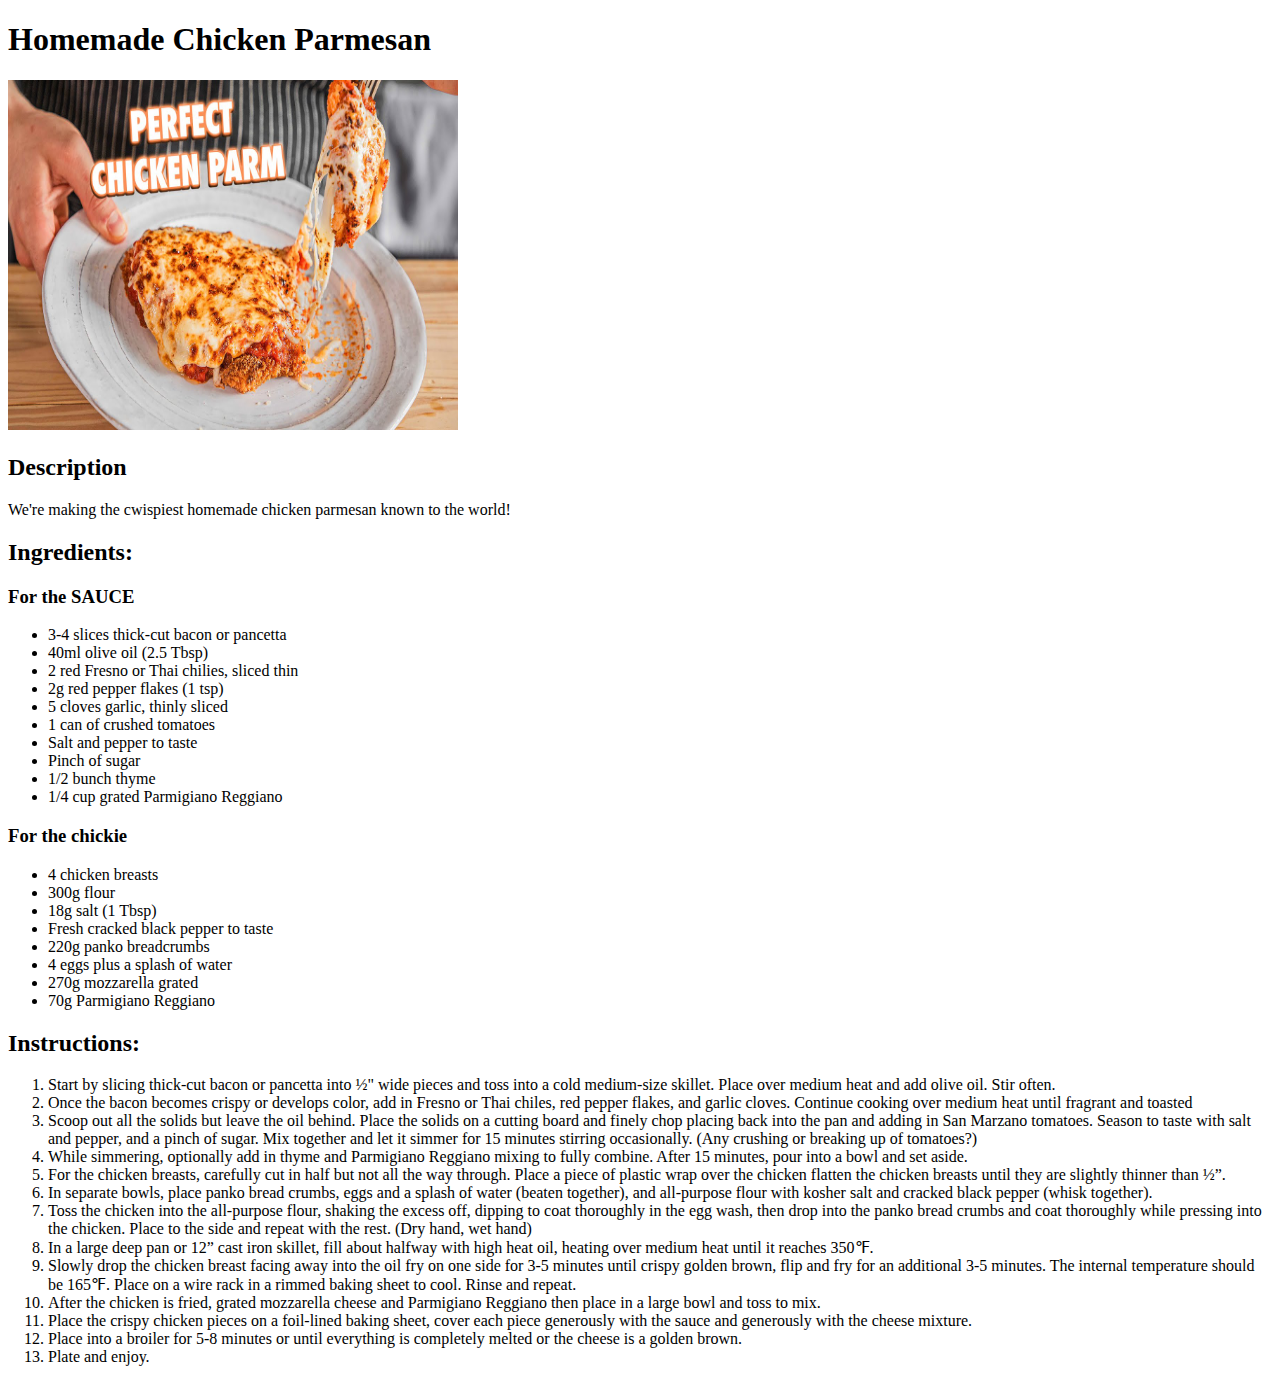
==== odin-recipes/recipes/chicken-parm.html @ ce9359c3 "Add chicken parm recipe, change to Joshy poos recipes" ====
<!DOCTYPE html>
<html lang="en">
<head>
    <meta charset="UTF-8">
    <meta http-equiv="X-UA-Compatible" content="IE=edge">
    <meta name="viewport" content="width=device-width, initial-scale=1.0">
    <title>Chicken Parmesan</title>
</head>
<body>
    <h1>Homemade Chicken Parmesan</h1>
    <img src="./chicken-img.jpg" height="350" width="450">
    <h2>Description</h2>
    <p>We're making the cwispiest homemade chicken parmesan known to the world!</p>
    <h2>Ingredients:</h2>
    <h3>For the SAUCE</h3>
    <ul>
        <li>3-4 slices thick-cut bacon or pancetta</li>
        <li>40ml olive oil (2.5 Tbsp)</li>
        <li>2 red Fresno or Thai chilies, sliced thin</li>
        <li>2g red pepper flakes (1 tsp)</li>
        <li>5 cloves garlic, thinly sliced</li>
        <li>1 can of crushed tomatoes</li>
        <li>Salt and pepper to taste</li>
        <li>Pinch of sugar</li>
        <li>1/2 bunch thyme</li>
        <li>1/4 cup grated Parmigiano  Reggiano </li>
    </ul>
    <h3>For the chickie</h3>
    <ul>
        <li>4 chicken breasts</li>
        <li>300g flour</li>
        <li>18g salt (1 Tbsp)</li>
        <li>Fresh cracked black pepper to taste</li>
        <li>220g panko breadcrumbs</li>
        <li>4 eggs plus a splash of water</li>
        <li>270g mozzarella grated</li>
        <li>70g Parmigiano Reggiano</li>
    </ul>
    <h2>Instructions:</h2>
    <ol>
        <li>Start by slicing thick-cut bacon or pancetta into ½" wide pieces and toss into a cold medium-size skillet. Place over medium heat and add olive oil. Stir often. </li>
        <li>Once the bacon becomes crispy or develops color, add in Fresno or Thai chiles, red pepper flakes, and garlic cloves. Continue cooking over medium heat until fragrant and toasted </li>
        <li>Scoop out all the solids but leave the oil behind. Place the solids on a cutting board and finely chop placing back into the pan and adding in San Marzano tomatoes. Season to taste with salt and pepper, and a pinch of sugar. Mix together and let it simmer for 15 minutes stirring occasionally. (Any crushing or breaking up of tomatoes?) </li>
        <li>While simmering, optionally add in thyme and Parmigiano Reggiano mixing to fully combine. After 15 minutes, pour into a bowl and set aside.</li>
        <li>For the chicken breasts, carefully cut in half but not all the way through. Place a piece of plastic wrap over the chicken flatten the chicken breasts until they are slightly thinner than ½”.</li>
        <li>In separate bowls, place panko bread crumbs, eggs and a splash of water (beaten together), and all-purpose flour with kosher salt and cracked black pepper (whisk together). </li>
        <li>Toss the chicken into the all-purpose flour, shaking the excess off, dipping to coat thoroughly in the egg wash, then drop into the panko bread crumbs and coat thoroughly while pressing into the chicken. Place to the side and repeat with the rest. (Dry hand, wet hand)</li>
        <li>In a large deep pan or 12” cast iron skillet, fill about halfway with high heat oil, heating over medium heat until it reaches 350℉.</li>
        <li>Slowly drop the chicken breast facing away into the oil fry on one side for 3-5 minutes until crispy golden brown, flip and fry for an additional 3-5 minutes. The internal temperature should be 165℉. Place on a wire rack in a rimmed baking sheet to cool. Rinse and repeat.</li>
        <li>After the chicken is fried, grated mozzarella cheese and Parmigiano Reggiano then place in a large bowl and toss to mix. </li>
        <li>Place the crispy chicken pieces on a foil-lined baking sheet, cover each piece generously with the sauce and generously with the cheese mixture. </li>
        <li>Place into a broiler for 5-8 minutes or until everything is completely melted or the cheese is a golden brown. </li>
        <li>Plate and enjoy. </li>
    </ol>
</body>
</html>
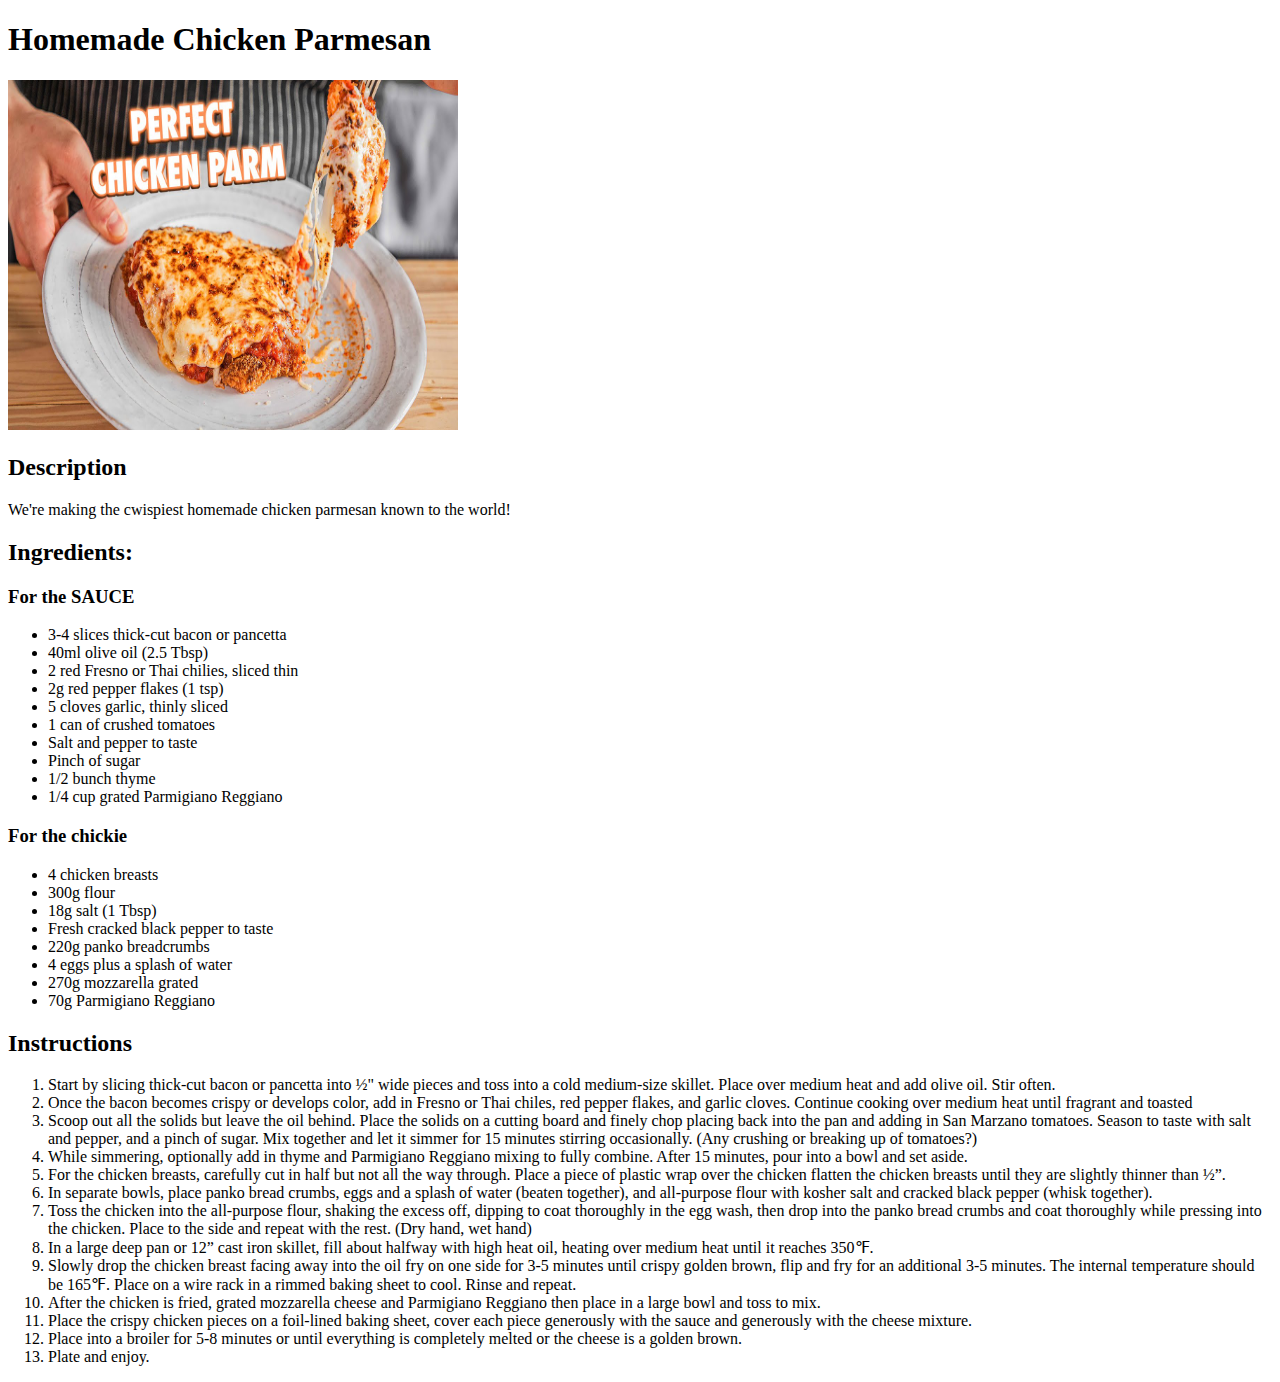
==== commit 6ac0e363: "Add Giant Ice Cream Sandwitch recipe" ====
--- a/odin-recipes/recipes/chicken-parm.html
+++ b/odin-recipes/recipes/chicken-parm.html
@@ -8,7 +8,7 @@
 </head>
 <body>
     <h1>Homemade Chicken Parmesan</h1>
-    <img src="./chicken-img.jpg" height="350" width="450">
+    <img src="./chicken-img.jpg" height="350" width="450" alt="">
     <h2>Description</h2>
     <p>We're making the cwispiest homemade chicken parmesan known to the world!</p>
     <h2>Ingredients:</h2>
@@ -36,7 +36,7 @@
         <li>270g mozzarella grated</li>
         <li>70g Parmigiano Reggiano</li>
     </ul>
-    <h2>Instructions:</h2>
+    <h2>Instructions</h2>
     <ol>
         <li>Start by slicing thick-cut bacon or pancetta into ½" wide pieces and toss into a cold medium-size skillet. Place over medium heat and add olive oil. Stir often. </li>
         <li>Once the bacon becomes crispy or develops color, add in Fresno or Thai chiles, red pepper flakes, and garlic cloves. Continue cooking over medium heat until fragrant and toasted </li>
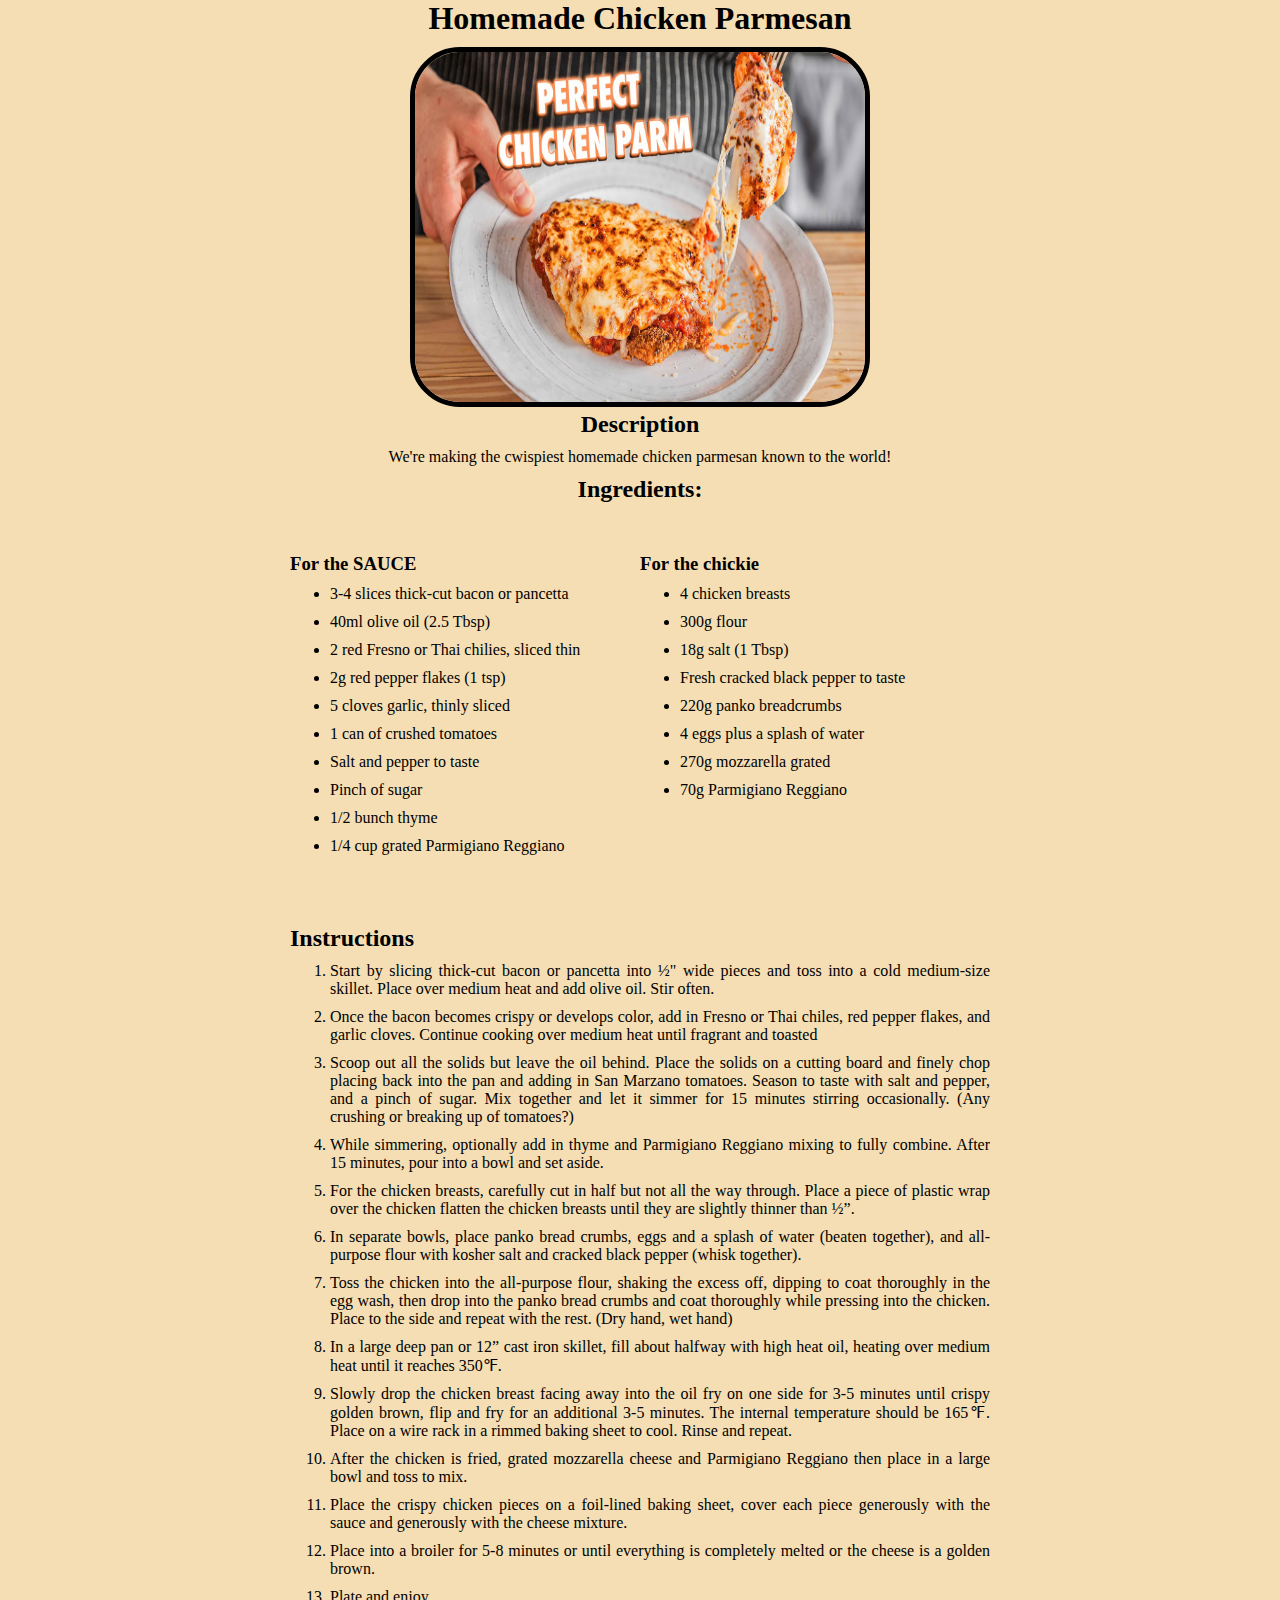
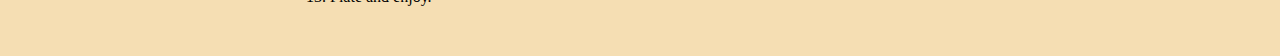
==== commit ac19e23b: "CSS added to all recipes" ====
--- a/odin-recipes/recipes/chicken-parm.html
+++ b/odin-recipes/recipes/chicken-parm.html
@@ -4,53 +4,65 @@
     <meta charset="UTF-8">
     <meta http-equiv="X-UA-Compatible" content="IE=edge">
     <meta name="viewport" content="width=device-width, initial-scale=1.0">
+    <link rel="stylesheet" href="./chicken-parm.css">
     <title>Chicken Parmesan</title>
 </head>
 <body>
-    <h1>Homemade Chicken Parmesan</h1>
-    <img src="./chicken-img.jpg" height="350" width="450" alt="">
+    <header>
+        <h1>Homemade Chicken Parmesan</h1>
+        <img id="img" src="./chicken-img.jpg" height="350"   width="450" alt="">
+    
     <h2>Description</h2>
     <p>We're making the cwispiest homemade chicken parmesan known to the world!</p>
     <h2>Ingredients:</h2>
-    <h3>For the SAUCE</h3>
-    <ul>
-        <li>3-4 slices thick-cut bacon or pancetta</li>
-        <li>40ml olive oil (2.5 Tbsp)</li>
-        <li>2 red Fresno or Thai chilies, sliced thin</li>
-        <li>2g red pepper flakes (1 tsp)</li>
-        <li>5 cloves garlic, thinly sliced</li>
-        <li>1 can of crushed tomatoes</li>
-        <li>Salt and pepper to taste</li>
-        <li>Pinch of sugar</li>
-        <li>1/2 bunch thyme</li>
-        <li>1/4 cup grated Parmigiano  Reggiano </li>
-    </ul>
-    <h3>For the chickie</h3>
-    <ul>
-        <li>4 chicken breasts</li>
-        <li>300g flour</li>
-        <li>18g salt (1 Tbsp)</li>
-        <li>Fresh cracked black pepper to taste</li>
-        <li>220g panko breadcrumbs</li>
-        <li>4 eggs plus a splash of water</li>
-        <li>270g mozzarella grated</li>
-        <li>70g Parmigiano Reggiano</li>
-    </ul>
-    <h2>Instructions</h2>
-    <ol>
-        <li>Start by slicing thick-cut bacon or pancetta into ½" wide pieces and toss into a cold medium-size skillet. Place over medium heat and add olive oil. Stir often. </li>
-        <li>Once the bacon becomes crispy or develops color, add in Fresno or Thai chiles, red pepper flakes, and garlic cloves. Continue cooking over medium heat until fragrant and toasted </li>
-        <li>Scoop out all the solids but leave the oil behind. Place the solids on a cutting board and finely chop placing back into the pan and adding in San Marzano tomatoes. Season to taste with salt and pepper, and a pinch of sugar. Mix together and let it simmer for 15 minutes stirring occasionally. (Any crushing or breaking up of tomatoes?) </li>
-        <li>While simmering, optionally add in thyme and Parmigiano Reggiano mixing to fully combine. After 15 minutes, pour into a bowl and set aside.</li>
-        <li>For the chicken breasts, carefully cut in half but not all the way through. Place a piece of plastic wrap over the chicken flatten the chicken breasts until they are slightly thinner than ½”.</li>
-        <li>In separate bowls, place panko bread crumbs, eggs and a splash of water (beaten together), and all-purpose flour with kosher salt and cracked black pepper (whisk together). </li>
-        <li>Toss the chicken into the all-purpose flour, shaking the excess off, dipping to coat thoroughly in the egg wash, then drop into the panko bread crumbs and coat thoroughly while pressing into the chicken. Place to the side and repeat with the rest. (Dry hand, wet hand)</li>
-        <li>In a large deep pan or 12” cast iron skillet, fill about halfway with high heat oil, heating over medium heat until it reaches 350℉.</li>
-        <li>Slowly drop the chicken breast facing away into the oil fry on one side for 3-5 minutes until crispy golden brown, flip and fry for an additional 3-5 minutes. The internal temperature should be 165℉. Place on a wire rack in a rimmed baking sheet to cool. Rinse and repeat.</li>
-        <li>After the chicken is fried, grated mozzarella cheese and Parmigiano Reggiano then place in a large bowl and toss to mix. </li>
-        <li>Place the crispy chicken pieces on a foil-lined baking sheet, cover each piece generously with the sauce and generously with the cheese mixture. </li>
-        <li>Place into a broiler for 5-8 minutes or until everything is completely melted or the cheese is a golden brown. </li>
-        <li>Plate and enjoy. </li>
-    </ol>
+    </header>
+    <div class="liste">
+        <div class="lista1">
+            <h3>For the SAUCE</h3>
+            <ul>
+                <li>3-4 slices thick-cut bacon or pancetta</li>
+                <li>40ml olive oil (2.5 Tbsp)</li>
+                <li>2 red Fresno or Thai chilies, sliced thin</li>
+                <li>2g red pepper flakes (1 tsp)</li>
+                <li>5 cloves garlic, thinly sliced</li>
+                <li>1 can of crushed tomatoes</li>
+                <li>Salt and pepper to taste</li>
+                <li>Pinch of sugar</li>
+                <li>1/2 bunch thyme</li>
+                <li>1/4 cup grated Parmigiano  Reggiano </li>
+            </ul>
+        </div>
+        <div class="lista2">
+            <h3>For the chickie</h3>
+            <ul>
+                <li>4 chicken breasts</li>
+                <li>300g flour</li>
+                <li>18g salt (1 Tbsp)</li>
+                <li>Fresh cracked black pepper to taste</li>
+                <li>220g panko breadcrumbs</li>
+                <li>4 eggs plus a splash of water</li>
+                <li>270g mozzarella grated</li>
+                <li>70g Parmigiano Reggiano</li>
+            </ul>
+        </div>  
+    </div>
+    <div class="liste ingred">
+        <h2>Instructions</h2>
+        <ol>
+            <li>Start by slicing thick-cut bacon or pancetta into ½" wide pieces and toss into a cold medium-size skillet. Place over medium heat and add olive oil. Stir often. </li>
+            <li>Once the bacon becomes crispy or develops color, add in Fresno or Thai chiles, red pepper flakes, and garlic cloves. Continue cooking over medium heat until fragrant and toasted </li>
+            <li>Scoop out all the solids but leave the oil behind. Place the solids on a cutting board and finely chop placing back into the pan and adding in San Marzano tomatoes. Season to taste with salt and pepper, and a pinch of sugar. Mix together and let it simmer for 15 minutes stirring occasionally. (Any crushing or breaking up of tomatoes?) </li>
+            <li>While simmering, optionally add in thyme and Parmigiano Reggiano mixing to fully combine. After 15 minutes, pour into a bowl and set aside.</li>
+            <li>For the chicken breasts, carefully cut in half but not all the way through. Place a piece of plastic wrap over the chicken flatten the chicken breasts until they are slightly thinner than ½”.</li>
+            <li>In separate bowls, place panko bread crumbs, eggs and a splash of water (beaten together), and all-purpose flour with kosher salt and cracked black pepper (whisk together). </li>
+            <li>Toss the chicken into the all-purpose flour, shaking the excess off, dipping to coat thoroughly in the egg wash, then drop into the panko bread crumbs and coat thoroughly while pressing into the chicken. Place to the side and repeat with the rest. (Dry hand, wet hand)</li>
+            <li>In a large deep pan or 12” cast iron skillet, fill about halfway with high heat oil, heating over medium heat until it reaches 350℉.</li>
+            <li>Slowly drop the chicken breast facing away into the oil fry on one side for 3-5 minutes until crispy golden brown, flip and fry for an additional 3-5 minutes. The internal temperature should be 165℉. Place on a wire rack in a rimmed baking sheet to cool. Rinse and repeat.</li>
+            <li>After the chicken is fried, grated mozzarella cheese and Parmigiano Reggiano then place in a large bowl and toss to mix. </li>
+            <li>Place the crispy chicken pieces on a foil-lined baking sheet, cover each piece generously with the sauce and generously with the cheese mixture. </li>
+            <li>Place into a broiler for 5-8 minutes or until everything is completely melted or the cheese is a golden brown. </li>
+            <li>Plate and enjoy. </li>
+        </ol>
+    </div>
 </body>
 </html>--- a/odin-recipes/recipes/chicken-parm.css
+++ b/odin-recipes/recipes/chicken-parm.css
@@ -0,0 +1,34 @@
+* {
+    background-color: wheat;
+    max-width: 700px;
+    margin: 0 auto;
+    padding-bottom: 10px;
+}
+
+header {
+    text-align: center;
+}
+
+#img {
+    border: 5px solid black;
+    border-radius: 50px;
+    padding-bottom: 0px;
+}
+
+.liste {
+    overflow: hidden;
+    padding-top: 30px;
+}
+
+.liste .lista1 {
+    width: 350px;
+    float: left;
+}
+
+.liste .lista2 {
+    overflow: hidden;
+}
+
+.ingred {
+    text-align: justify;
+}